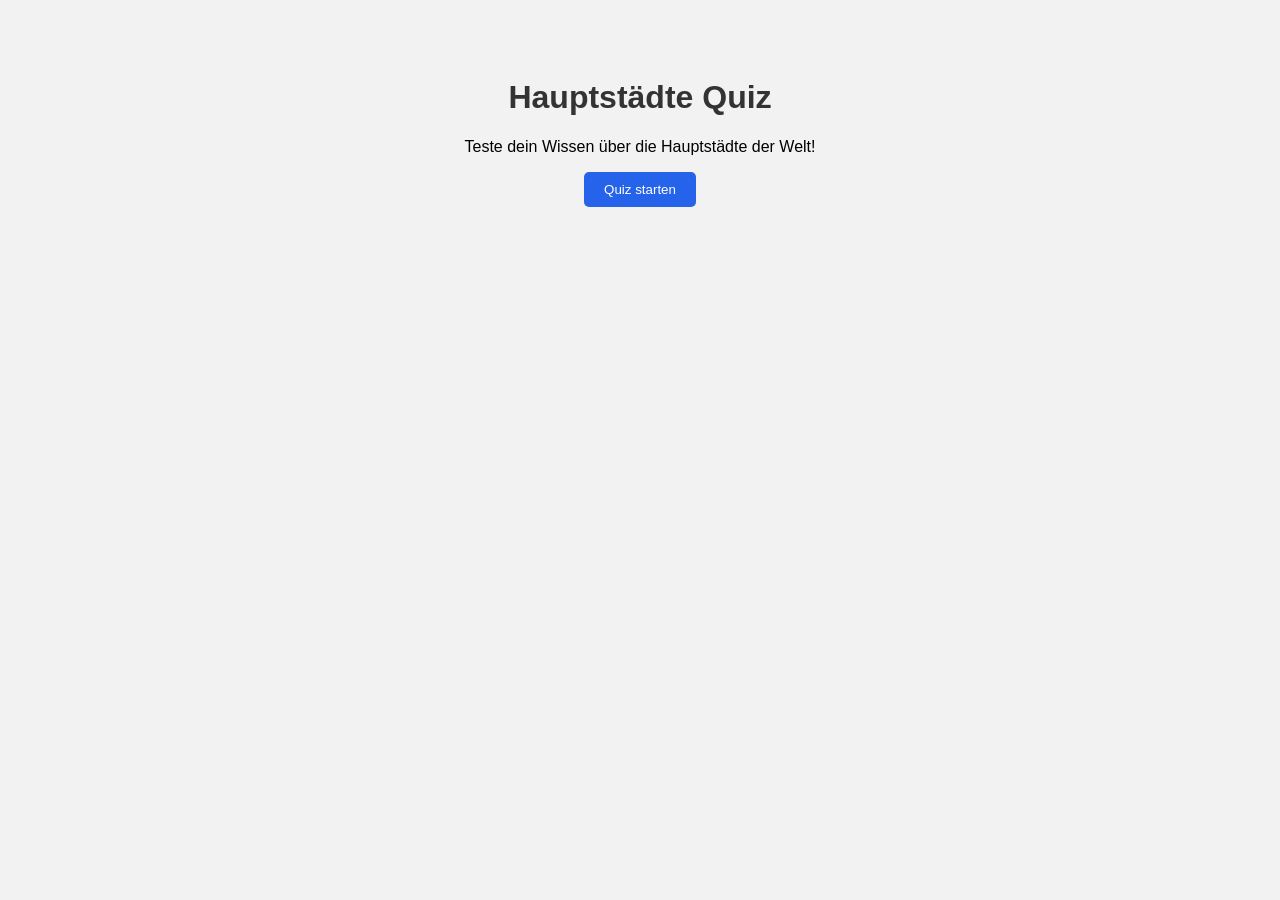
==== Projekt/index.html @ ef26dfdb "Grundgeruest Hauptstaedte Quiz erstellt" ====
<!DOCTYPE html>
<html lang="de">
<head>
    <meta charset="UTF-8">
    <meta name="viewport" content="width=device-width, initial-scale=1.0">
    <title>Hauptstädte Quiz</title>
    <link rel="stylesheet" href="styles.css">
    <script src="script.js" defer></script>
</head>
<body>

    <h1>Hauptstädte Quiz</h1>
    <p>Teste dein Wissen über die Hauptstädte der Welt!</p>

    <button id="start">Quiz starten</button>

</body>
</html>
---- Projekt/styles.css ----
body {
    font-family: Arial, sans-serif;
    text-align: center;
    background-color: #f2f2f2;
    padding: 50px;
}

h1 {
    color: #333;
}

button {
    background-color: #2563eb;
    color: white;
    padding: 10px 20px;
    border: none;
    border-radius: 5px;
    cursor: pointer;
}
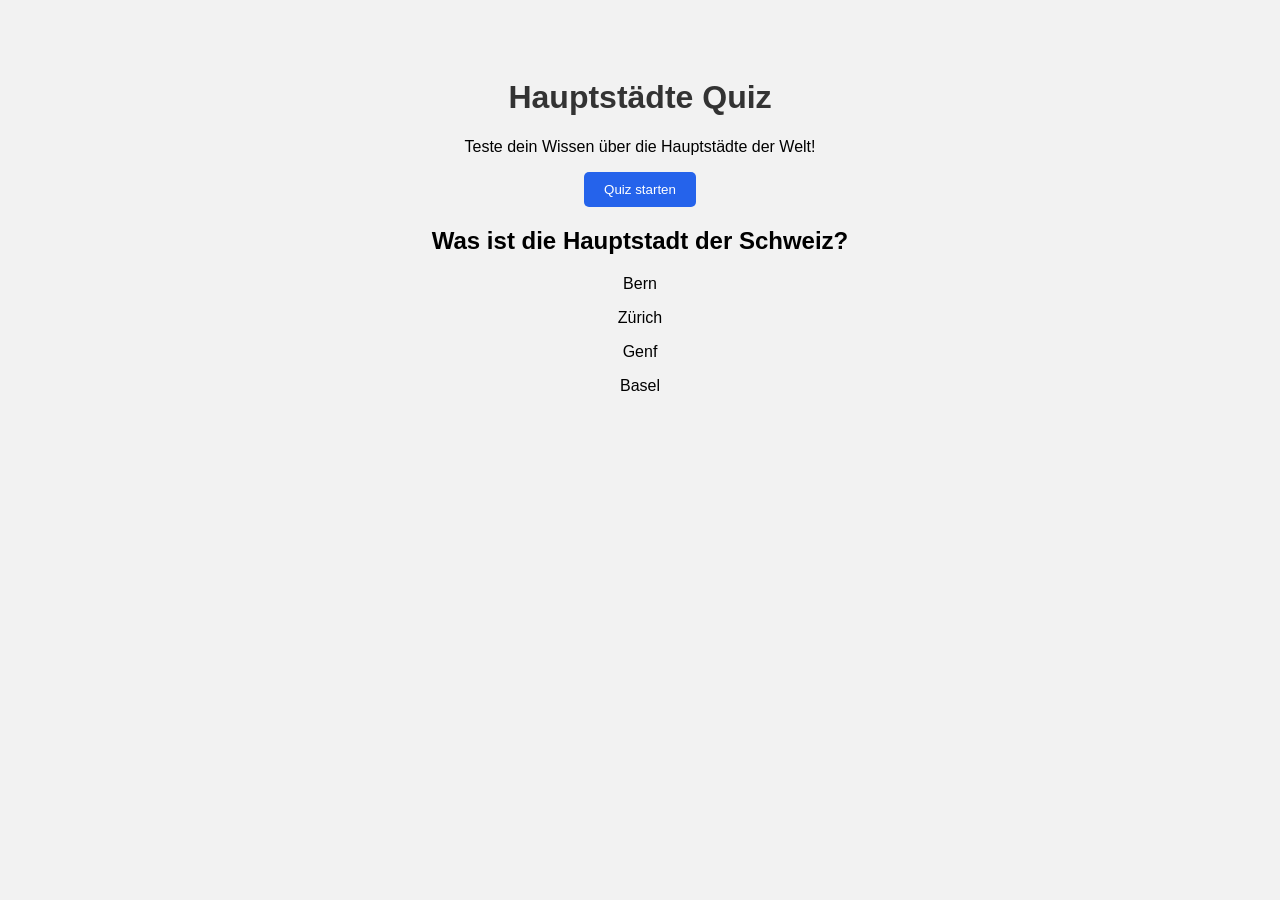
==== commit a41a7bc6: "Erste Quizfrage und Startbutton Funktion hinzugefuegt" ====
--- a/Projekt/index.html
+++ b/Projekt/index.html
@@ -14,5 +14,11 @@
 
     <button id="start">Quiz starten</button>
 
+     <h2>Was ist die Hauptstadt der Schweiz?</h2>
+    <p>Bern</p>
+    <p>Zürich</p>
+    <p>Genf</p>
+    <p>Basel</p>
+
 </body>
 </html>
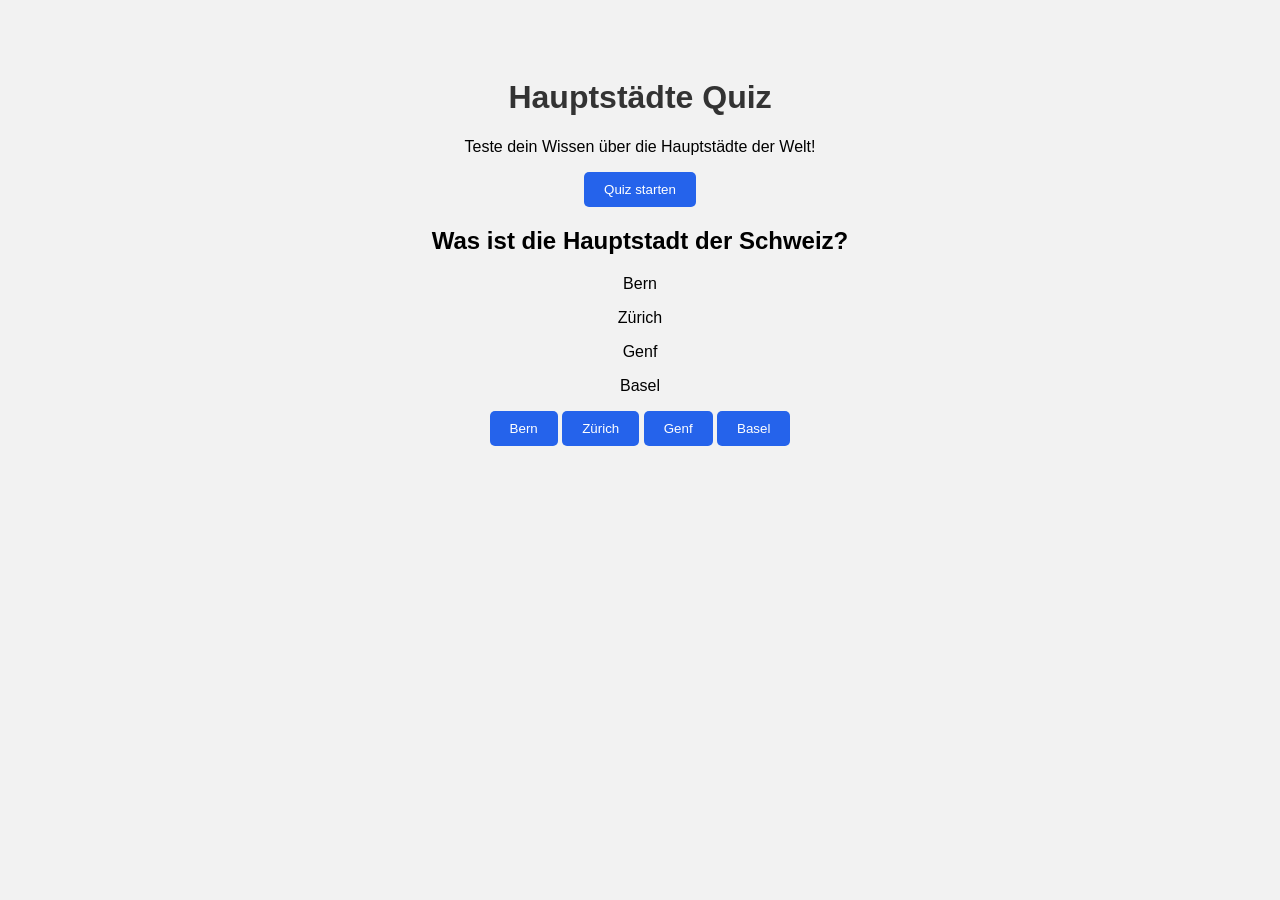
==== commit bb0156a4: "Antwortbuttons anklickbar gemacht / korrigiert" ====
--- a/Projekt/index.html
+++ b/Projekt/index.html
@@ -20,5 +20,12 @@
     <p>Genf</p>
     <p>Basel</p>
 
+    <button id="bern">Bern</button>
+    <button id="zuerich">Zürich</button>
+    <button id="genf">Genf</button>
+    <button id="basel">Basel</button>
+
+    <p id="auswahl"></p>
+
 </body>
 </html>
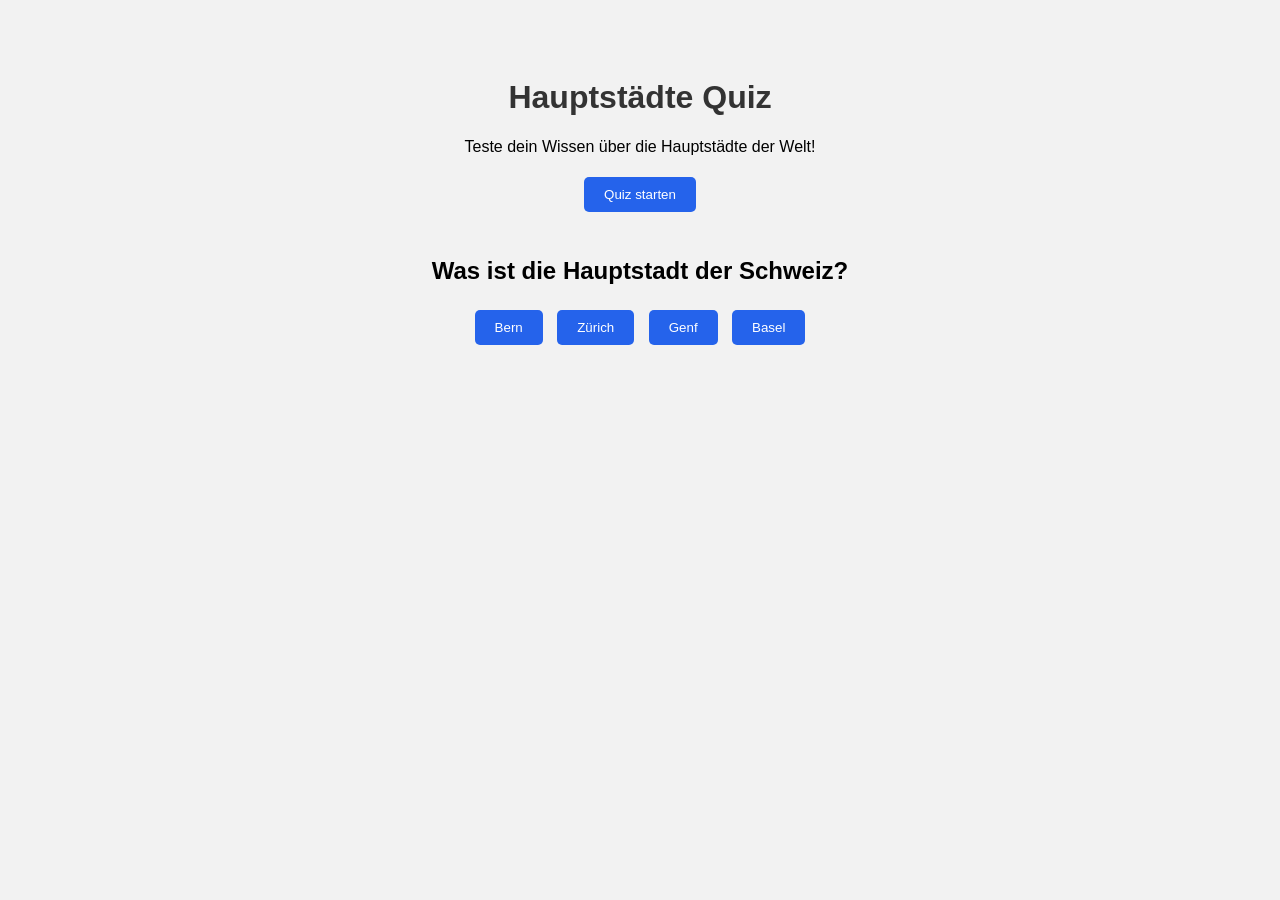
==== commit 4db86531: "Doppelte Antworten entfernt und Layout verbessert" ====
--- a/Projekt/index.html
+++ b/Projekt/index.html
@@ -14,11 +14,7 @@
 
     <button id="start">Quiz starten</button>
 
-     <h2>Was ist die Hauptstadt der Schweiz?</h2>
-    <p>Bern</p>
-    <p>Zürich</p>
-    <p>Genf</p>
-    <p>Basel</p>
+    <h2>Was ist die Hauptstadt der Schweiz?</h2>
 
     <button id="bern">Bern</button>
     <button id="zuerich">Zürich</button>
--- a/Projekt/styles.css
+++ b/Projekt/styles.css
@@ -1,19 +1,23 @@
-body {
-    font-family: Arial, sans-serif;
+body {font-family: Arial, sans-serif;
     text-align: center;
     background-color: #f2f2f2;
-    padding: 50px;
-}
+    padding: 50px;}
 
-h1 {
-    color: #333;
-}
+h1 {color: #333;}
 
-button {
-    background-color: #2563eb;
+button {background-color: #2563eb;
     color: white;
     padding: 10px 20px;
     border: none;
     border-radius: 5px;
     cursor: pointer;
-}+
+/* Abstand zwischen den Buttons */
+    margin: 5px;}
+
+/* Abstand oberhalb der Quizfrage */
+h2 {margin-top: 40px;}
+
+/* Text der ausgewählten Antwort */
+#auswahl {font-weight: bold;
+    margin-top: 20px;}
